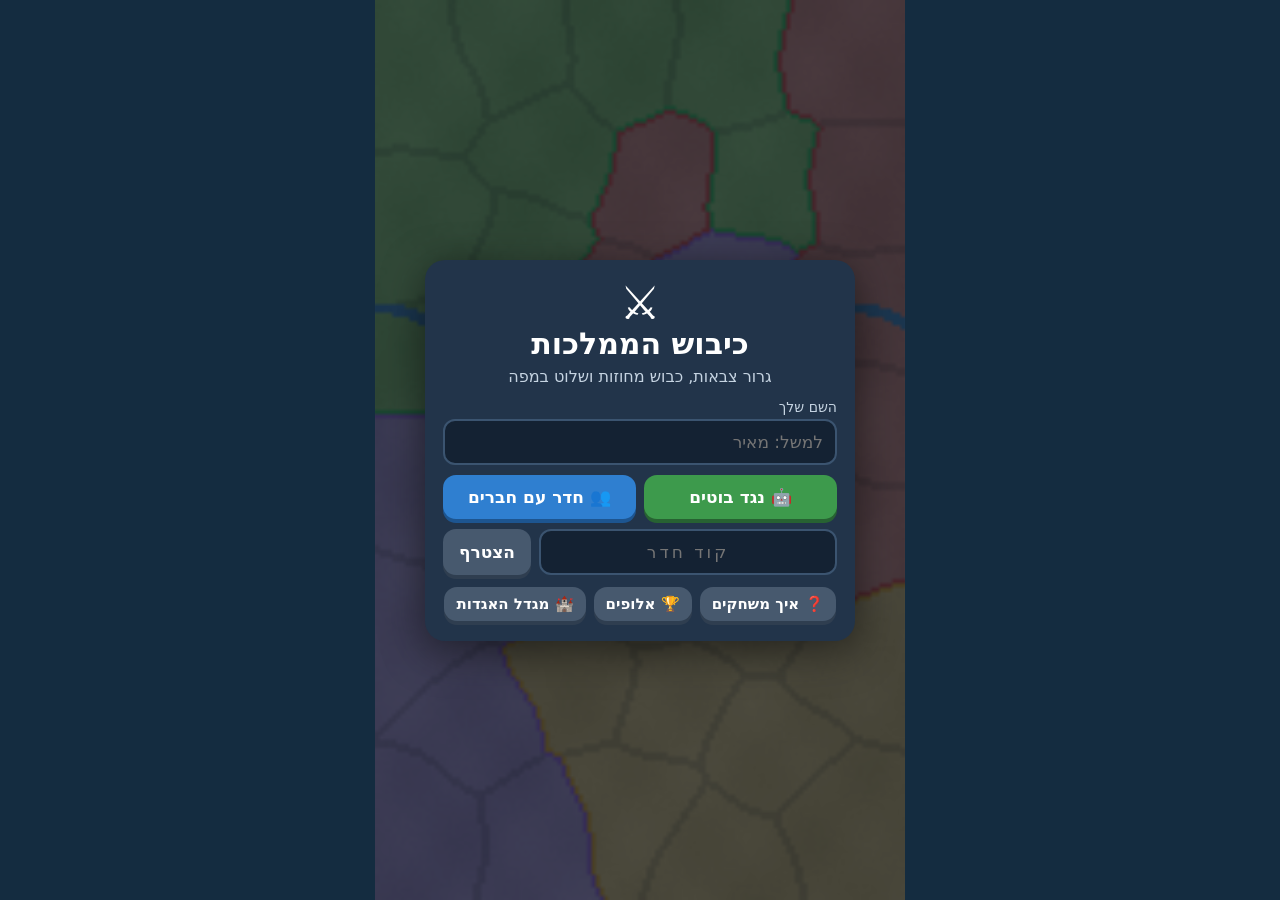
==== conquest/index.html @ c88ded78 "כיבוש הממלכות: תת-גרסה חדשה עם משחק עד 8 משתתפים משחק אסטרטגיה לנייד בתיקייה conquest/: גרירת צבאות," ====
<!doctype html>
<html lang="he" dir="rtl">
<head>
<meta charset="utf-8">
<meta name="viewport" content="width=device-width,initial-scale=1,maximum-scale=1,user-scalable=no,viewport-fit=cover">
<title>כיבוש הממלכות</title>
<meta name="description" content="משחק אסטרטגיה לנייד: גרור צבאות, כבוש מחוזות, שחק נגד בוטים או עם עד 8 חברים">
<meta name="theme-color" content="#16222f">
<link rel="manifest" href="manifest.webmanifest">
<link rel="icon" href="icon-192.png">
<link rel="apple-touch-icon" href="icon-192.png">
<link rel="stylesheet" href="style.css">
</head>
<body>
<canvas id="c"></canvas>

<div id="hud" class="hidden">
  <div class="pill"><span class="coin"></span><b id="coins">0</b></div>
  <div class="pill" id="pRegions"><span class="dot" id="myDot"></span><b id="myRegions">0</b></div>
  <div class="pill" id="pTime">⏱ <b id="clock">0:00</b></div>
  <div class="hud-actions">
    <button class="pill btn-ico" id="emoBtn" title="תגובה">😀</button>
    <button class="pill btn-ico" id="muteBtn" title="צליל">🔊</button>
    <button class="pill btn-ico" id="pauseBtn" title="תפריט">⏸</button>
  </div>
</div>
<div id="emoBar" class="hidden"></div>
<div id="bars" class="hidden"></div>
<div id="hint" class="hidden"></div>
<div id="toasts"></div>
<div id="bubble" class="hidden"></div>
<div id="netBadge" class="hidden"></div>

<!-- תפריט ראשי -->
<section class="overlay" id="scrMenu">
  <div class="card">
    <div class="logo">⚔️</div>
    <h1>כיבוש הממלכות</h1>
    <p class="sub">גרור צבאות, כבוש מחוזות ושלוט במפה</p>
    <label class="field">השם שלך
      <input id="nameIn" maxlength="16" placeholder="למשל: מאיר" autocomplete="nickname">
    </label>
    <div class="grid2">
      <button class="btn" id="soloBtn">🤖 נגד בוטים</button>
      <button class="btn blue" id="hostBtn">👥 חדר עם חברים</button>
    </div>
    <div class="join-row">
      <input id="codeIn" maxlength="5" placeholder="קוד חדר" inputmode="latin" autocapitalize="characters">
      <button class="btn alt" id="joinBtn">הצטרף</button>
    </div>
    <div class="row">
      <button class="btn alt small" id="howBtn">❓ איך משחקים</button>
      <button class="btn alt small" id="boardBtn">🏆 אלופים</button>
      <a class="btn alt small" href="../">🏰 מגדל האגדות</a>
    </div>
  </div>
</section>

<!-- הגדרות משחק יחיד -->
<section class="overlay hidden" id="scrSolo">
  <div class="card">
    <h2>🤖 משחק נגד בוטים</h2>
    <p class="lbl">כמה ממלכות על המפה (כולל אותך)</p>
    <div class="seg" id="soloCount"></div>
    <p class="lbl">רמת קושי</p>
    <div class="seg" id="soloDiff"></div>
    <div class="row">
      <button class="btn" id="soloGo">התחל</button>
      <button class="btn alt" data-back>חזרה</button>
    </div>
  </div>
</section>

<!-- לובי חדר -->
<section class="overlay hidden" id="scrLobby">
  <div class="card">
    <h2>👥 חדר <span id="lobCode" class="code"></span></h2>
    <p class="sub" id="lobStatus">מתחבר…</p>
    <div class="row">
      <button class="btn blue small" id="shareBtn">📤 שתף קישור</button>
      <button class="btn alt small" id="copyBtn">📋 העתק קוד</button>
    </div>
    <ul class="plist" id="lobPlayers"></ul>
    <div id="hostCtl">
      <p class="lbl">בוטים שישלימו עד</p>
      <div class="seg" id="lobFill"></div>
      <p class="lbl">רמת הבוטים</p>
      <div class="seg" id="lobDiff"></div>
      <div class="row"><button class="btn" id="startBtn">התחל משחק</button></div>
    </div>
    <p class="sub" id="waitHost">מחכים שהמארח יתחיל…</p>
    <div class="row"><button class="btn alt small" id="leaveBtn">יציאה</button></div>
  </div>
</section>

<!-- איך משחקים -->
<section class="overlay hidden" id="scrHow">
  <div class="card">
    <h2>❓ איך משחקים</h2>
    <ul class="how">
      <li><b>גרור</b> ממחוז שלך אל מחוז שכן כדי לשלוח את כל החיילים שלו.</li>
      <li>אפשר לגרור <b>דרך כמה מחוזות שלך</b> — כולם יוצאים יחד להתקפה.</li>
      <li>צבאות הולכים <b>דרך השטח שלך</b>, אז אפשר לתקוף כל מחוז שגובל בשטח שלך.</li>
      <li>החיילים גדלים לבד. 🏯 <b>בירה</b> גדלה מהר — ובלי בירה הממלכה נחלשת.</li>
      <li>⛏️ <b>מכרה</b> נותן מטבעות. <b>הקש</b> על מחוז שלך כדי לשדרג אותו (גדילה, מקום והגנה).</li>
      <li>צבאות של ממלכות שונות שנפגשים בדרך — נלחמים.</li>
      <li>שתי אצבעות: <b>זום והזזה</b> של המפה.</li>
      <li>מנצחים כשכל האחרים הובסו, או כשמחזיקים <b>75%</b> מהמפה.</li>
    </ul>
    <div class="row"><button class="btn" data-back>הבנתי</button></div>
  </div>
</section>

<!-- טבלת אלופים -->
<section class="overlay hidden" id="scrBoard">
  <div class="card">
    <h2>🏆 אלופי הממלכות</h2>
    <ol class="board" id="boardList"><li>טוען…</li></ol>
    <div class="row"><button class="btn" data-back>חזרה</button></div>
  </div>
</section>

<!-- הפסקה / תפריט במשחק -->
<section class="overlay hidden" id="scrPause">
  <div class="card">
    <h2 id="pauseTitle">⏸ הפסקה</h2>
    <div class="row">
      <button class="btn" id="resumeBtn">המשך</button>
      <button class="btn alt" id="quitBtn">יציאה לתפריט</button>
    </div>
  </div>
</section>

<!-- סוף משחק -->
<section class="overlay hidden" id="scrEnd">
  <div class="card">
    <h1 id="endTitle"></h1>
    <p class="sub" id="endSub"></p>
    <ol class="rank" id="endRank"></ol>
    <div class="row">
      <button class="btn" id="againBtn">שחק שוב</button>
      <button class="btn alt" id="endMenuBtn">תפריט</button>
    </div>
  </div>
</section>

<script src="js/engine.js"></script>
<script src="js/net.js"></script>
<script src="js/game.js"></script>
</body>
</html>
---- conquest/style.css ----
:root {
  --bg: #16222f; --panel: rgba(18, 27, 39, .9); --card: #22344a; --text: #fff; --muted: #c6d4e2;
  --gold: #ffcc33; --green: #3d9a4c; --green-d: #276232; --blue: #2f7fd0; --blue-d: #1d5590; --alt: #47596e; --alt-d: #2f3e50;
}
* { box-sizing: border-box; }
html, body { margin: 0; height: 100%; background: var(--bg); color: var(--text); font-family: system-ui, "Segoe UI", Arial, sans-serif;
  overflow: hidden; touch-action: none; user-select: none; -webkit-user-select: none; -webkit-tap-highlight-color: transparent; }
canvas#c { display: block; position: fixed; inset: 0; width: 100%; height: 100%; }
.hidden { display: none !important; }

#hud { position: fixed; top: 0; left: 0; right: 0; display: flex; align-items: center; gap: 6px;
  padding: calc(6px + env(safe-area-inset-top)) 8px 6px; pointer-events: none; }
.hud-actions { margin-inline-start: auto; display: flex; gap: 6px; }
.pill { background: var(--panel); border-radius: 999px; padding: 6px 11px; font-size: 15px; display: flex; align-items: center; gap: 5px;
  box-shadow: 0 2px 6px rgba(0,0,0,.3); color: #fff; border: 0; white-space: nowrap; }
.btn-ico { pointer-events: auto; cursor: pointer; padding: 6px 9px; font-size: 16px; }
.coin { width: 18px; height: 18px; border-radius: 50%; background: radial-gradient(circle at 35% 35%, #fff3a0, #ffc300 55%, #c98a00); border: 2px solid #9a6a00; display: inline-block; }
#bars { position: fixed; bottom: calc(8px + env(safe-area-inset-bottom)); left: 10px; right: 10px; height: 12px; border-radius: 6px; overflow: hidden;
  display: flex; background: #0007; pointer-events: none; box-shadow: 0 0 0 2px #0004; }
#bars div { height: 100%; transition: width .5s; }
#bars .dom { position: absolute; top: -2px; bottom: -2px; width: 2px; background: #fff; opacity: .8; }
#hint { position: fixed; bottom: calc(28px + env(safe-area-inset-bottom)); left: 50%; transform: translateX(-50%); background: var(--panel);
  padding: 8px 14px; border-radius: 12px; font-size: 15px; pointer-events: none; text-align: center; max-width: 92vw; animation: pulse 1.6s infinite; }
@keyframes pulse { 50% { opacity: .65; } }
#toasts { position: fixed; top: calc(52px + env(safe-area-inset-top)); left: 0; right: 0; display: flex; flex-direction: column; align-items: center; gap: 4px; pointer-events: none; }
.toast { background: var(--panel); padding: 5px 12px; border-radius: 10px; font-weight: 700; font-size: 14px; animation: tin .25s ease-out; transition: opacity .4s; }
@keyframes tin { from { transform: translateY(-8px); opacity: 0; } }
#emoBar { position: fixed; top: calc(50px + env(safe-area-inset-top)); left: 8px; display: flex; gap: 4px; background: var(--panel); padding: 5px; border-radius: 14px; }
#emoBar button { font-size: 24px; background: none; border: 0; padding: 4px; cursor: pointer; }
#bubble { position: fixed; background: var(--panel); border-radius: 14px; padding: 8px 10px; font-size: 14px; min-width: 150px; text-align: center;
  box-shadow: 0 6px 20px rgba(0,0,0,.4); transform: translate(-50%, -100%); }
#bubble .t { font-weight: 800; margin-bottom: 4px; }
#bubble .s { color: var(--muted); font-size: 13px; line-height: 1.4; }
#bubble button { margin-top: 6px; width: 100%; }
#netBadge { position: fixed; bottom: calc(26px + env(safe-area-inset-bottom)); right: 10px; background: #8f201c; padding: 4px 10px; border-radius: 8px; font-size: 13px; }

.overlay { position: fixed; inset: 0; display: flex; align-items: center; justify-content: center; background: rgba(10, 16, 26, .7); padding: 16px; overflow-y: auto; touch-action: pan-y; }
.card { background: var(--card); border-radius: 20px; padding: 20px 18px; max-width: 430px; width: 100%; box-shadow: 0 10px 40px rgba(0,0,0,.5); text-align: center; margin: auto; }
.card h1 { margin: 0 0 4px; font-size: 30px; }
.card h2 { margin: 0 0 8px; font-size: 22px; }
.logo { font-size: 46px; line-height: 1; }
.sub { margin: 4px 0 10px; color: var(--muted); line-height: 1.5; }
.lbl { margin: 12px 0 6px; color: var(--muted); font-size: 14px; }
.field { display: block; text-align: right; color: var(--muted); font-size: 14px; margin: 10px 0; }
input { font: inherit; width: 100%; margin-top: 4px; padding: 11px 12px; border-radius: 12px; border: 2px solid #3b5470; background: #142233; color: #fff; font-size: 17px; user-select: text; -webkit-user-select: text; }
input:focus { outline: none; border-color: var(--gold); }
.row { display: flex; gap: 8px; justify-content: center; margin-top: 12px; flex-wrap: wrap; }
.grid2 { display: grid; grid-template-columns: 1fr 1fr; gap: 8px; margin-top: 6px; }
.join-row { display: flex; gap: 8px; margin-top: 10px; }
.join-row input { margin: 0; text-align: center; letter-spacing: 3px; text-transform: uppercase; }
.btn { border: 0; border-radius: 13px; padding: 12px 16px; font: inherit; font-weight: 800; font-size: 17px; color: #fff; background: var(--green);
  box-shadow: 0 4px 0 var(--green-d); cursor: pointer; text-decoration: none; display: inline-block; }
.btn:active { transform: translateY(2px); box-shadow: 0 2px 0 var(--green-d); }
.btn.blue { background: var(--blue); box-shadow: 0 4px 0 var(--blue-d); }
.btn.alt { background: var(--alt); box-shadow: 0 4px 0 var(--alt-d); }
.btn.small { padding: 8px 12px; font-size: 15px; }
.btn:disabled { opacity: .5; }
.seg { display: flex; gap: 6px; justify-content: center; flex-wrap: wrap; }
.seg button { border: 0; border-radius: 10px; padding: 9px 13px; font: inherit; font-weight: 700; background: #33475e; color: #fff; cursor: pointer; min-width: 44px; }
.seg button.on { background: var(--gold); color: #2a1d00; }
.code { font-family: ui-monospace, monospace; letter-spacing: 3px; background: #142233; padding: 2px 10px; border-radius: 8px; color: var(--gold); }
.plist, .rank, .board { list-style: none; padding: 0; margin: 12px 0 4px; text-align: right; }
.plist li, .rank li, .board li { display: flex; align-items: center; gap: 8px; padding: 8px 10px; border-radius: 10px; background: #1a2a3c; margin-bottom: 5px; }
.dot { width: 14px; height: 14px; border-radius: 50%; flex: none; box-shadow: 0 0 0 2px #0005; }
.plist .tag, .rank .tag { margin-inline-start: auto; color: var(--muted); font-size: 13px; }
.rank .me, .board .me, .plist .me { outline: 2px solid var(--gold); }
.board .n { width: 22px; color: var(--muted); }
.board .w { margin-inline-start: auto; color: var(--gold); font-weight: 800; }
.how { text-align: right; padding-right: 18px; color: var(--muted); line-height: 1.55; margin: 8px 0; }
.how b { color: #fff; }
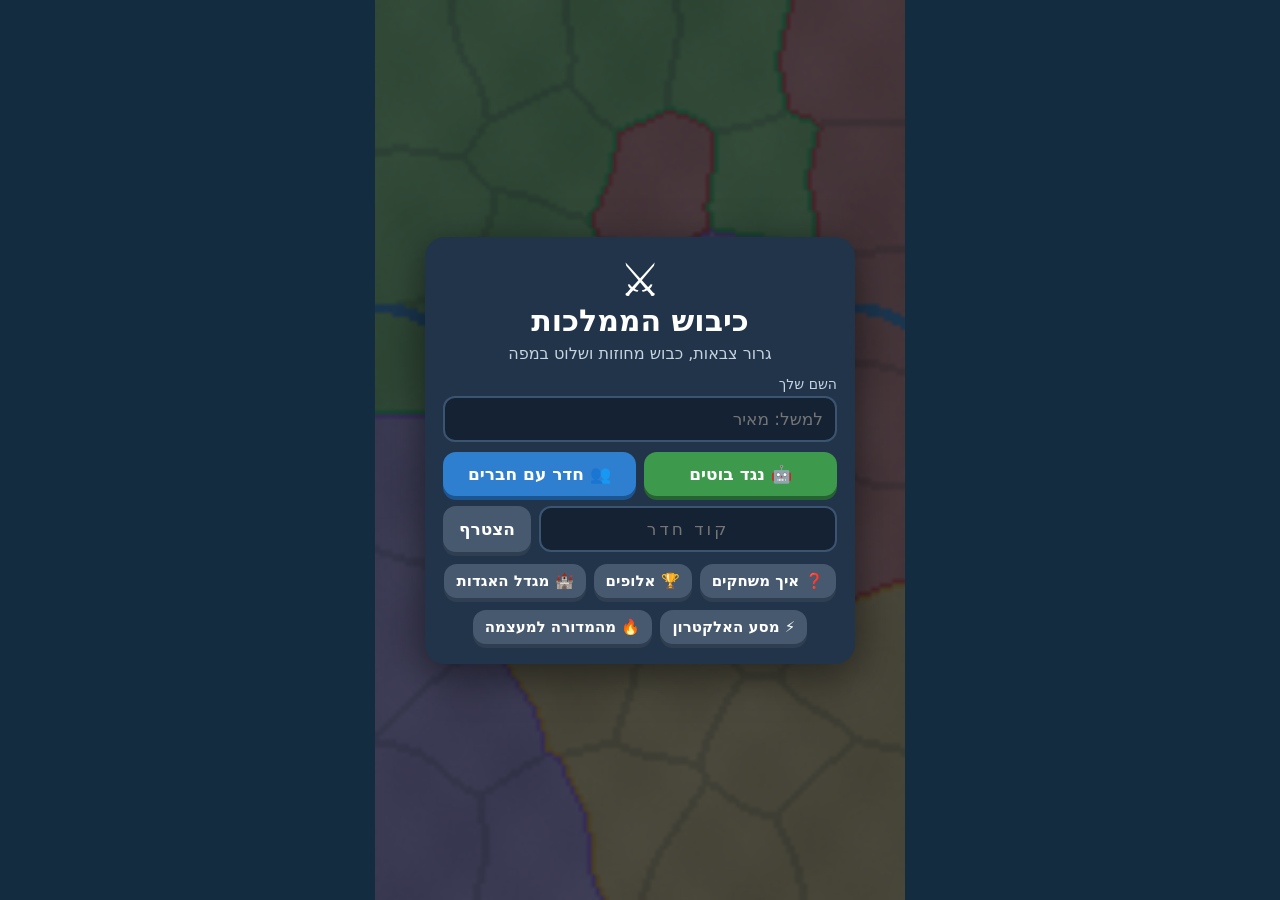
==== commit 8397bd0d: "משחק חדש: מהמדורה למעצמה + כפתורים בתפריט כיבוש הממלכות - fire/: משחק הישרדות ובנייה (ליבה + רמות 1–" ====
--- a/conquest/index.html
+++ b/conquest/index.html
@@ -52,6 +52,10 @@
       <button class="btn alt small" id="howBtn">❓ איך משחקים</button>
       <button class="btn alt small" id="boardBtn">🏆 אלופים</button>
       <a class="btn alt small" href="../">🏰 מגדל האגדות</a>
+    </div>
+    <div class="row">
+      <a class="btn alt small" href="../semi/">⚡ מסע האלקטרון</a>
+      <a class="btn alt small" href="../fire/">🔥 מהמדורה למעצמה</a>
     </div>
   </div>
 </section>
